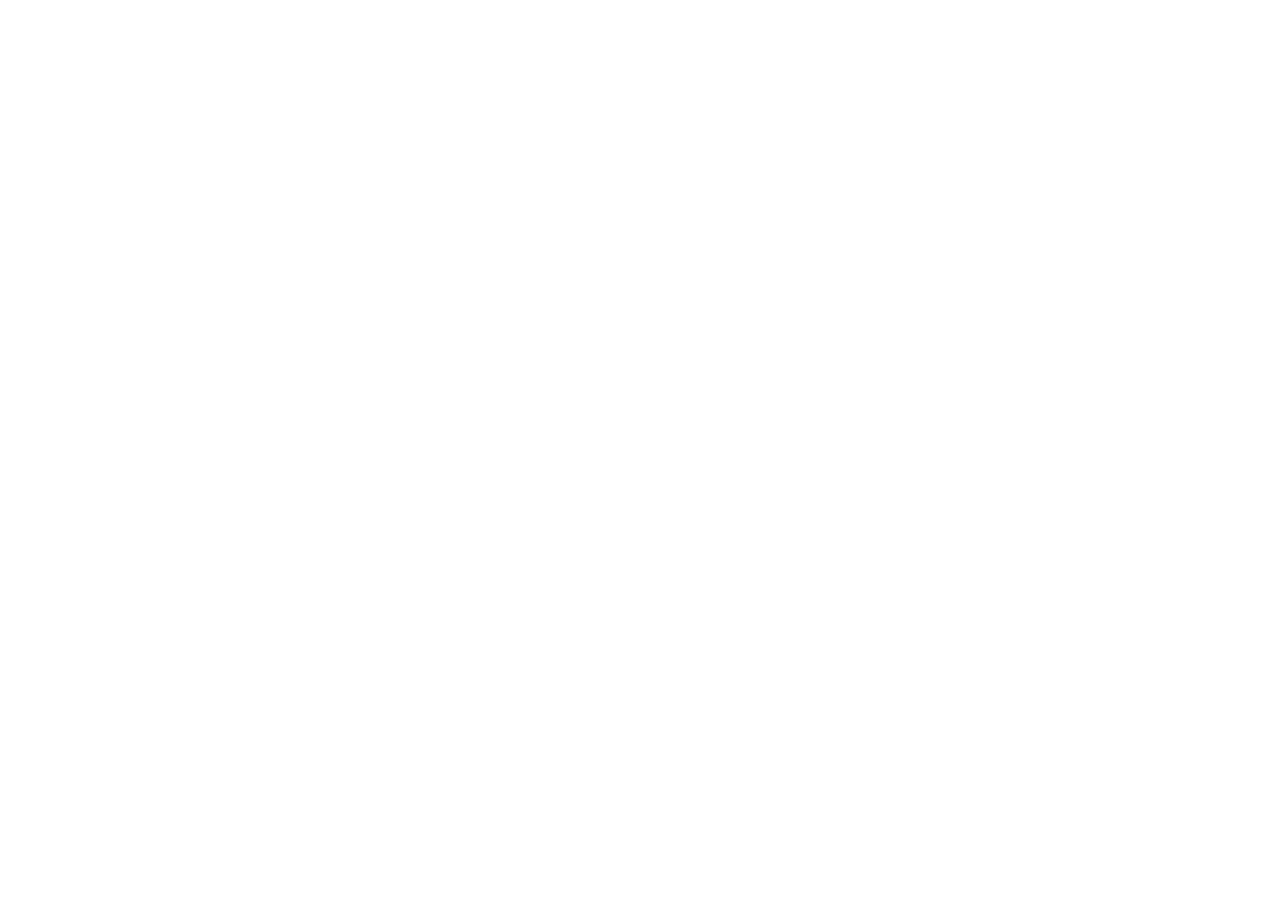
==== pages/index.html @ 21917874 "creando index.html" ====
<!DOCTYPE html>
<html lang="es">
<head>
    <meta charset="UTF-8">
    <meta name="viewport" content="width=device-width, initial-scale=1.0">
    <title>Home</title>
</head>
<body>
    
</body>
</html>
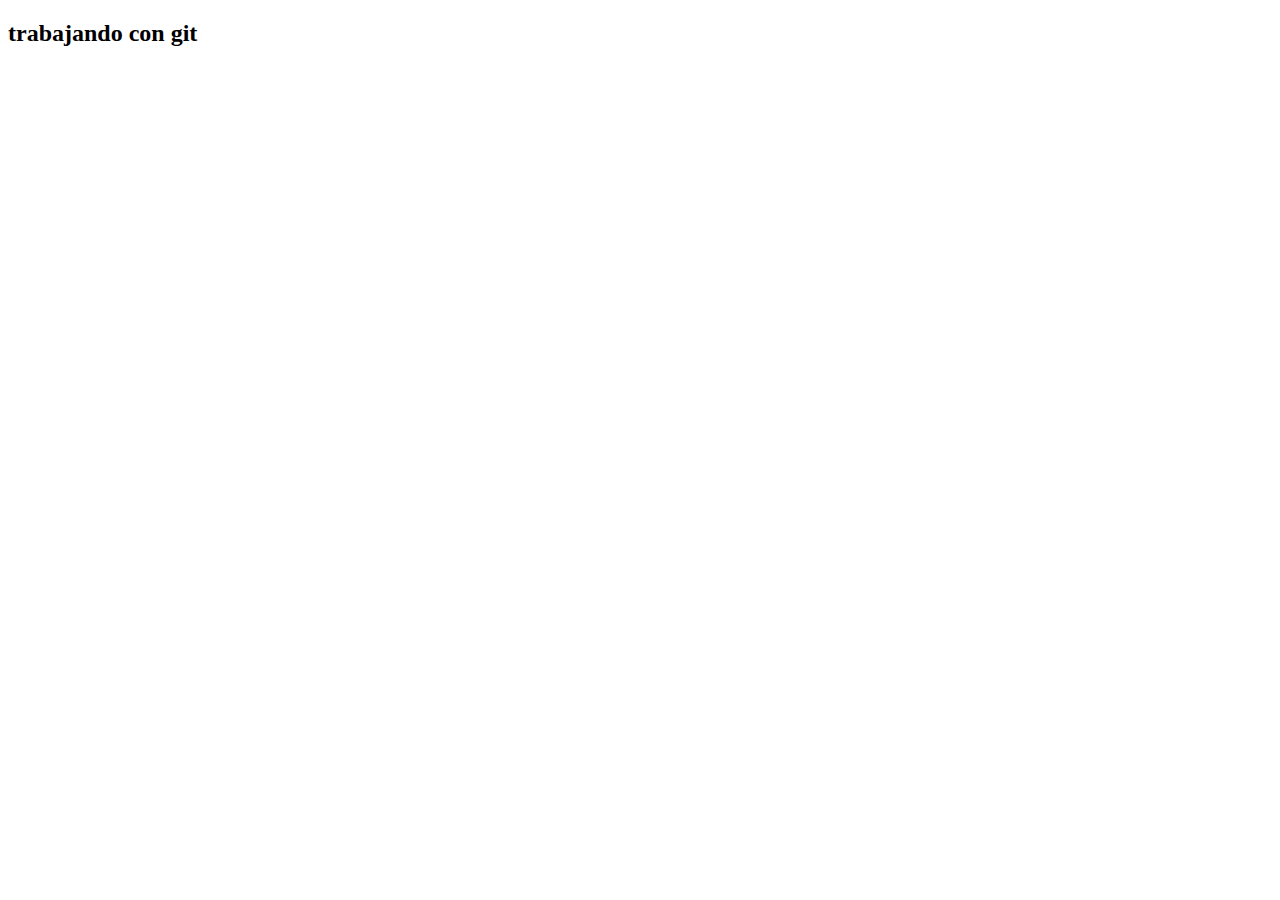
==== commit 2b12875f: "modificando index.html" ====
--- a/pages/index.html
+++ b/pages/index.html
@@ -4,6 +4,9 @@
     <meta charset="UTF-8">
     <meta name="viewport" content="width=device-width, initial-scale=1.0">
     <title>Home</title>
+    <h2>trabajando con git
+        
+    </h2>
 </head>
 <body>
     
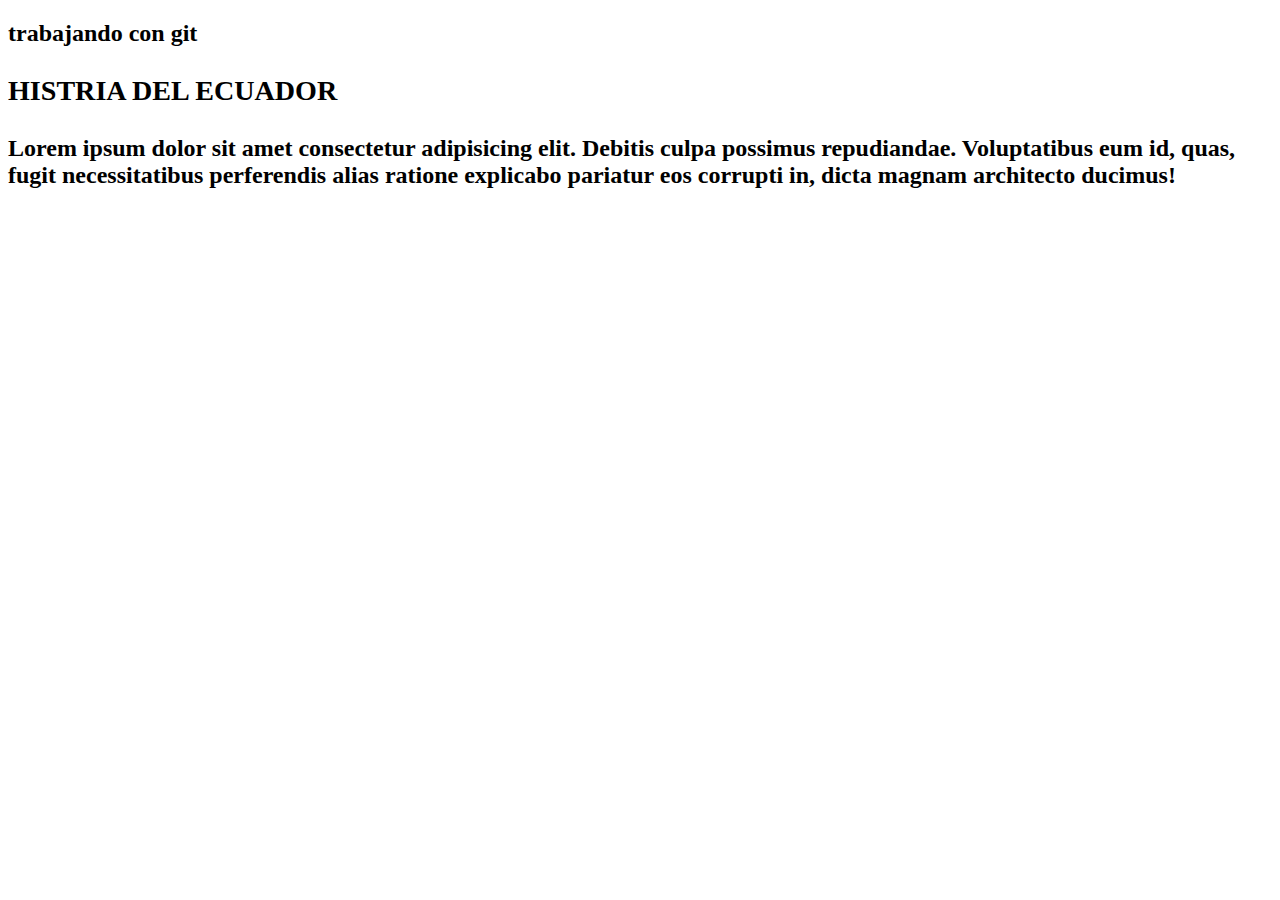
==== commit 54c6d86d: "añadiendo div  index.html" ====
--- a/pages/index.html
+++ b/pages/index.html
@@ -5,7 +5,10 @@
     <meta name="viewport" content="width=device-width, initial-scale=1.0">
     <title>Home</title>
     <h2>trabajando con git
-        
+        <div>
+            <h3>HISTRIA DEL ECUADOR</h3>
+         <P>Lorem ipsum dolor sit amet consectetur adipisicing elit. Debitis culpa possimus repudiandae. Voluptatibus eum id, quas, fugit necessitatibus perferendis alias ratione explicabo pariatur eos corrupti in, dicta magnam architecto ducimus!</P>
+        </div>
     </h2>
 </head>
 <body>
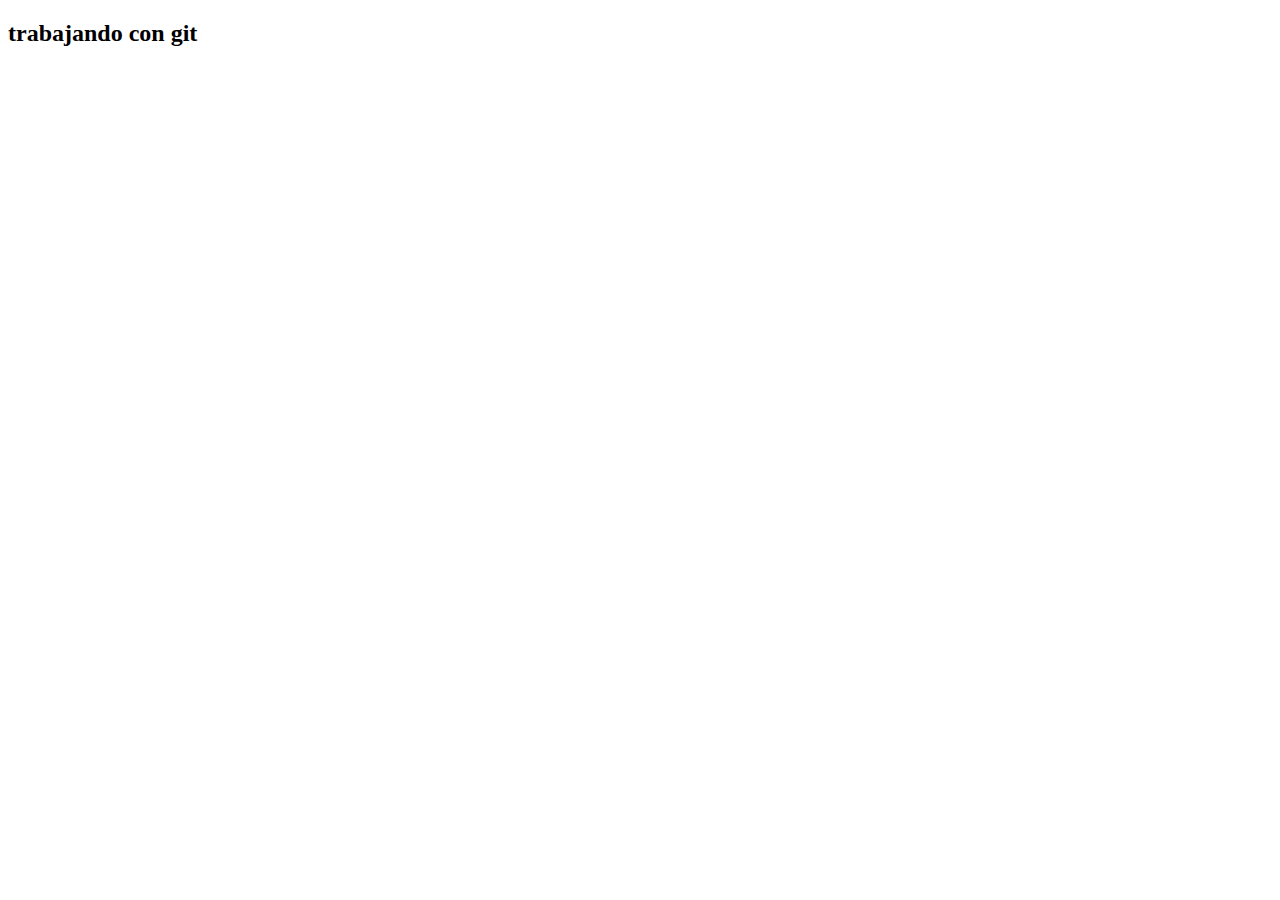
==== commit 69b5e44a: "https://github.com/rosita349/TRABAJO-GRUPAL.git" ====
--- a/pages/index.html
+++ b/pages/index.html
@@ -5,10 +5,7 @@
     <meta name="viewport" content="width=device-width, initial-scale=1.0">
     <title>Home</title>
     <h2>trabajando con git
-        <div>
-            <h3>HISTRIA DEL ECUADOR</h3>
-         <P>Lorem ipsum dolor sit amet consectetur adipisicing elit. Debitis culpa possimus repudiandae. Voluptatibus eum id, quas, fugit necessitatibus perferendis alias ratione explicabo pariatur eos corrupti in, dicta magnam architecto ducimus!</P>
-        </div>
+       
     </h2>
 </head>
 <body>
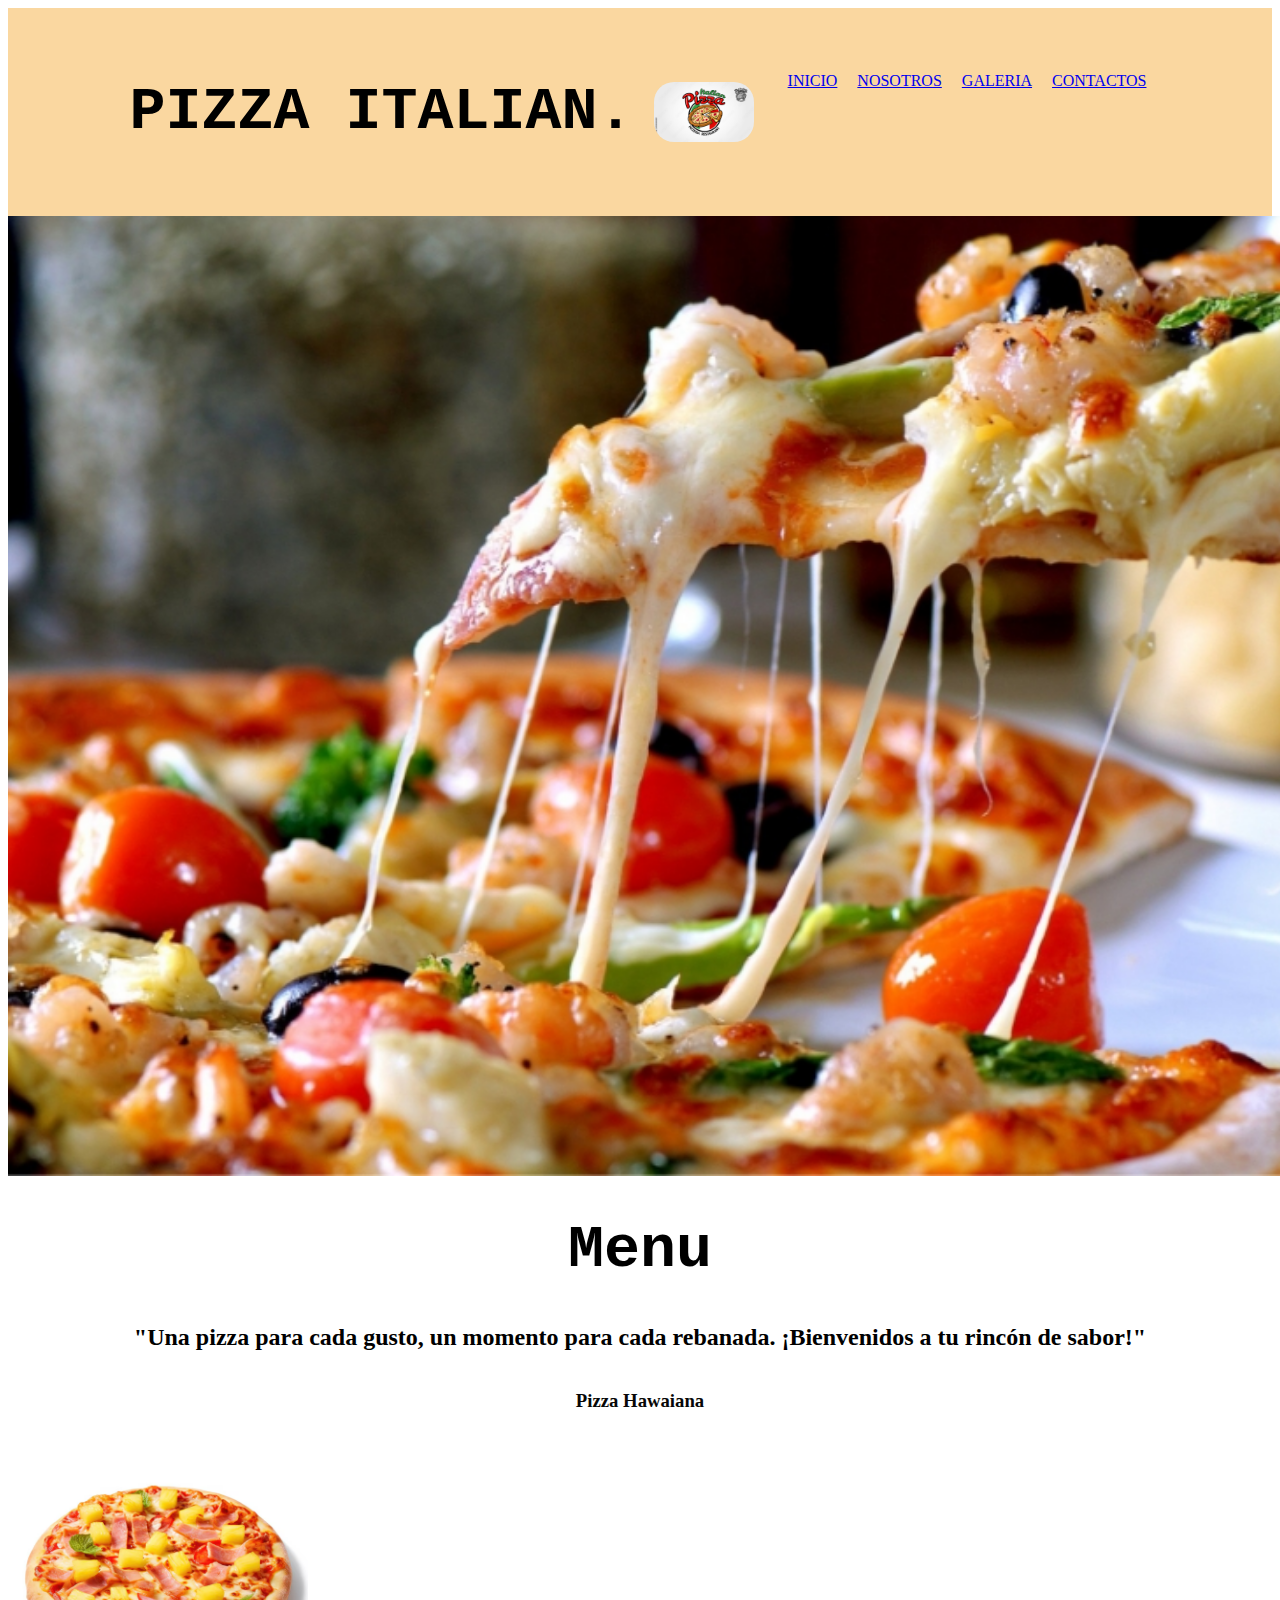
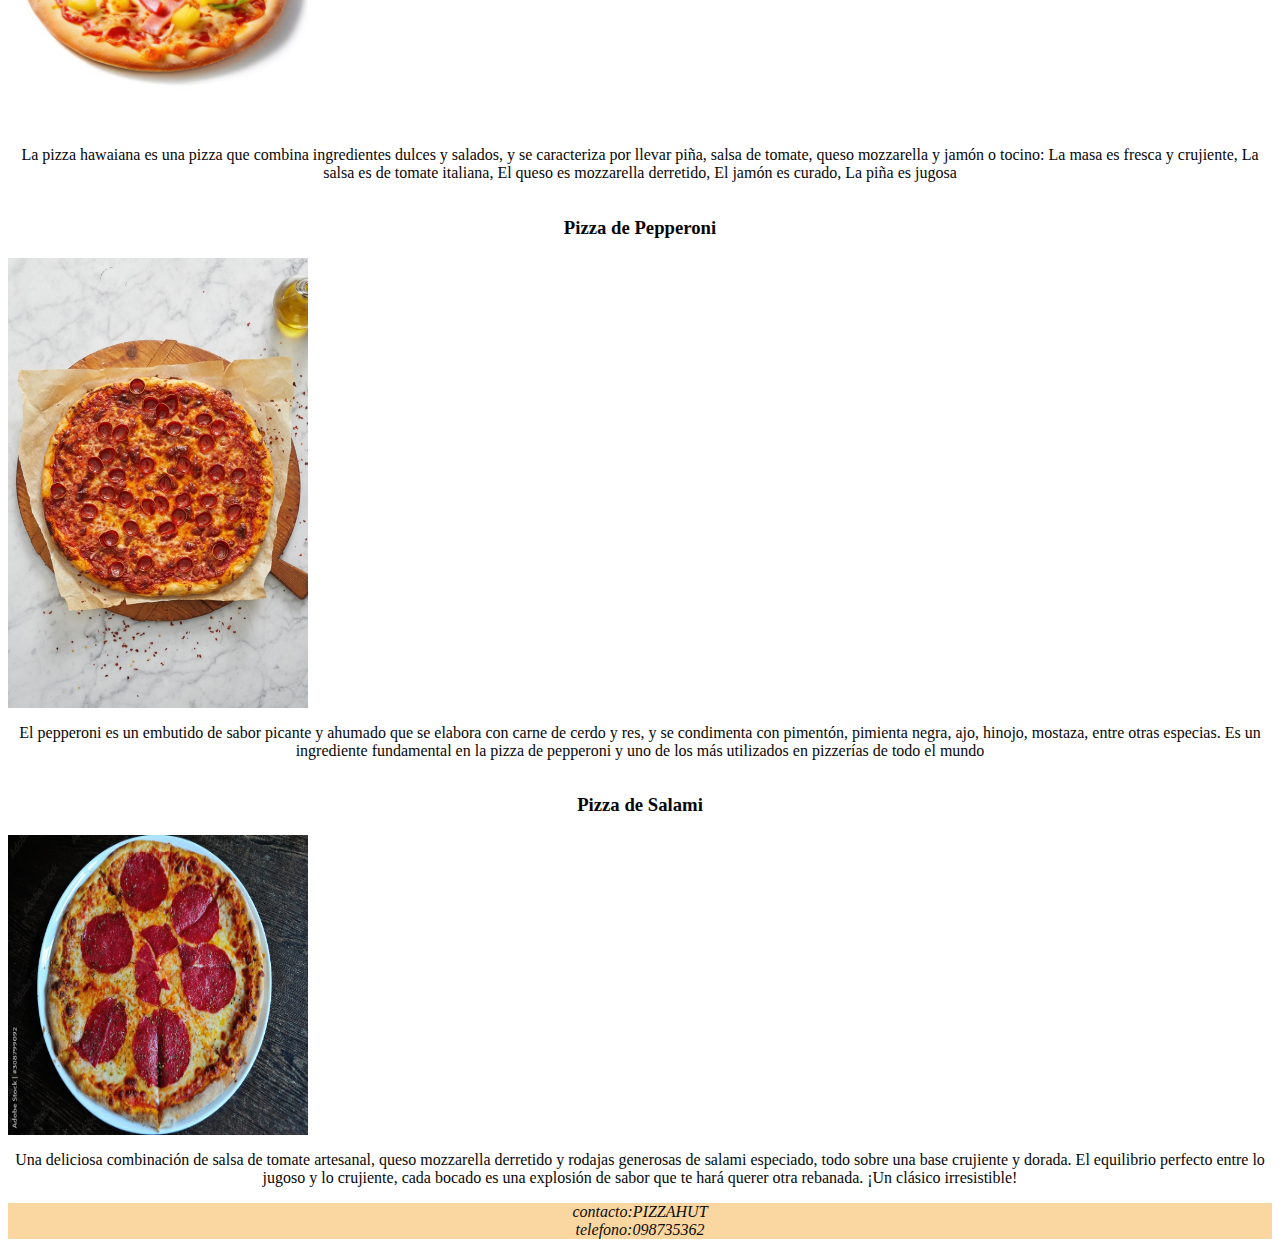
==== commit 2f63a4fc: "Commit inicial del proyecto" ====
--- a/pages/index.html
+++ b/pages/index.html
@@ -1,14 +1,61 @@
 <!DOCTYPE html>
-<html lang="es">
+<html lang="en">
+
 <head>
     <meta charset="UTF-8">
     <meta name="viewport" content="width=device-width, initial-scale=1.0">
-    <title>Home</title>
-    <h2>trabajando con git
-       
-    </h2>
+    <link rel="stylesheet" href="/pages/css/index.css">
+    <title>PIZZA ITALIAN</title>
 </head>
+
 <body>
-    
+    <header id="encabezado">
+        <div id="contenedorLogo">
+            <H2 class="tituloDos">PIZZA ITALIAN.</H2>
+            <img src="/pages/css/imagenes/logo.jpg" alt="" id="logo1">
+            <nav id="barraNav">
+                <a href="index.html">INICIO</a>
+                <a href="/pages/nosotros.html">NOSOTROS</a>
+                <a href="/pages/galeria.html">GALERIA</a>
+                <a href="/pages/contactos.html">CONTACTOS</a>
+            </nav>
+        </div>
+    </header>
+    <img src="/pages/css/imagenes/4.jpg" alt="" class="imagenesa">
+    <h1 class="tituloDos">Menu</h1>
+    <h2 class=" frase">
+        "Una pizza para cada gusto, un momento para cada rebanada. ¡Bienvenidos a tu rincón de sabor!"</h2>
+    <div class="container">
+      <div class="div1">
+        <h3 class="menu">Pizza Hawaiana</h3>
+        <img src="/pages/css/imagenes/4.avif" alt="" class="imagenes">
+        <p class="menu">La pizza hawaiana es una pizza que combina ingredientes dulces y salados, y se caracteriza por
+            llevar piña, salsa de tomate, queso mozzarella y jamón o tocino: La masa es fresca y crujiente, La salsa es
+            de tomate italiana, El queso es mozzarella derretido, El jamón es curado, La piña es jugosa</p>
+        </div>
+        <div class="div1">
+        <h3 class="menu">Pizza de Pepperoni</h3>
+        <img src="/pages/css/imagenes/2.jpg" alt="" class="imagen2">
+        <p class="menu">El pepperoni es un embutido de sabor picante y ahumado que se elabora con carne de cerdo y res,
+            y se condimenta con pimentón, pimienta negra, ajo, hinojo, mostaza, entre otras especias. Es un ingrediente
+            fundamental en la pizza de pepperoni y uno de los más utilizados en pizzerías de todo el mundo</p>
+        </div>
+        <div class="div1">
+        <h3 class="menu"> Pizza de Salami</h3>
+        <img src="/pages/css/imagenes/3.jpg" alt="" class="imagenes">
+        <p class="menu">Una deliciosa combinación de salsa de tomate artesanal, queso mozzarella derretido y rodajas
+            generosas de salami especiado, todo sobre una base crujiente y dorada. El equilibrio perfecto entre lo
+            jugoso y lo crujiente, cada bocado es una explosión de sabor que te hará querer otra rebanada. ¡Un clásico
+            irresistible!</p>
+        </div>
+    </div>
+    <FOOter>
+        <ADdress class="ADdress">
+            contacto:PIZZAHUT
+            <br>
+            telefono:098735362
+        </ADdress>
+    </FOOter>
 </body>
+
 </html>--- a/pages/css/index.css
+++ b/pages/css/index.css
@@ -0,0 +1,98 @@
+
+#encabezado{
+
+    background-color:  #fad7a0 ;
+}
+
+#logo{
+    width: 80px;
+    height: 80px;
+    border-radius: 30px;
+}
+
+
+
+#contenedorLogo{
+    display: flex;
+    align-content: center;
+    align-items: center;
+    justify-content: center;
+   gap: 20px;
+padding: 20px;
+}
+
+#barraNav{
+    height: 80px;
+    display: flex;
+    Justify-content: center;
+    margin: 4px;
+    gap: 20px;
+}
+
+.tituloDos{
+font-family: 'Courier New', Courier, monospace;
+font-size: 60px;
+text-align: center;
+
+
+}
+#logo1{
+    width: 100PX;
+    height: 3opx;
+    border-radius: 20px;
+   margin-right: 10px;
+
+
+}
+.frase{
+    text-align: center;
+}
+.menu{
+   
+    text-align:center ;
+    color: rgb(7, 7, 7)
+    
+
+}
+.imagenesa{
+    display: flex;
+ margin-right: 50px;
+    width: 1100 px;
+   height: 960px;
+   
+}
+.contenedor{
+    justify-content: center;
+}
+.container{
+    display: flex;
+    flex-direction: column;
+    flex-wrap: wrap;
+}
+.div1{
+    flex-grow: 1;
+    border-color: black;
+}
+
+.imagen2{
+    display: flex;
+    width: 350 px;
+   height: 450px;
+  
+   
+}
+
+
+   .imagenes{
+    display: flex;
+    width: 300px;
+   height: 300px;
+  
+  
+   }
+   
+   .ADdress{
+    text-align: center;
+    color: rgb(11, 11, 11);
+    background-color: #fad7a0;
+}
